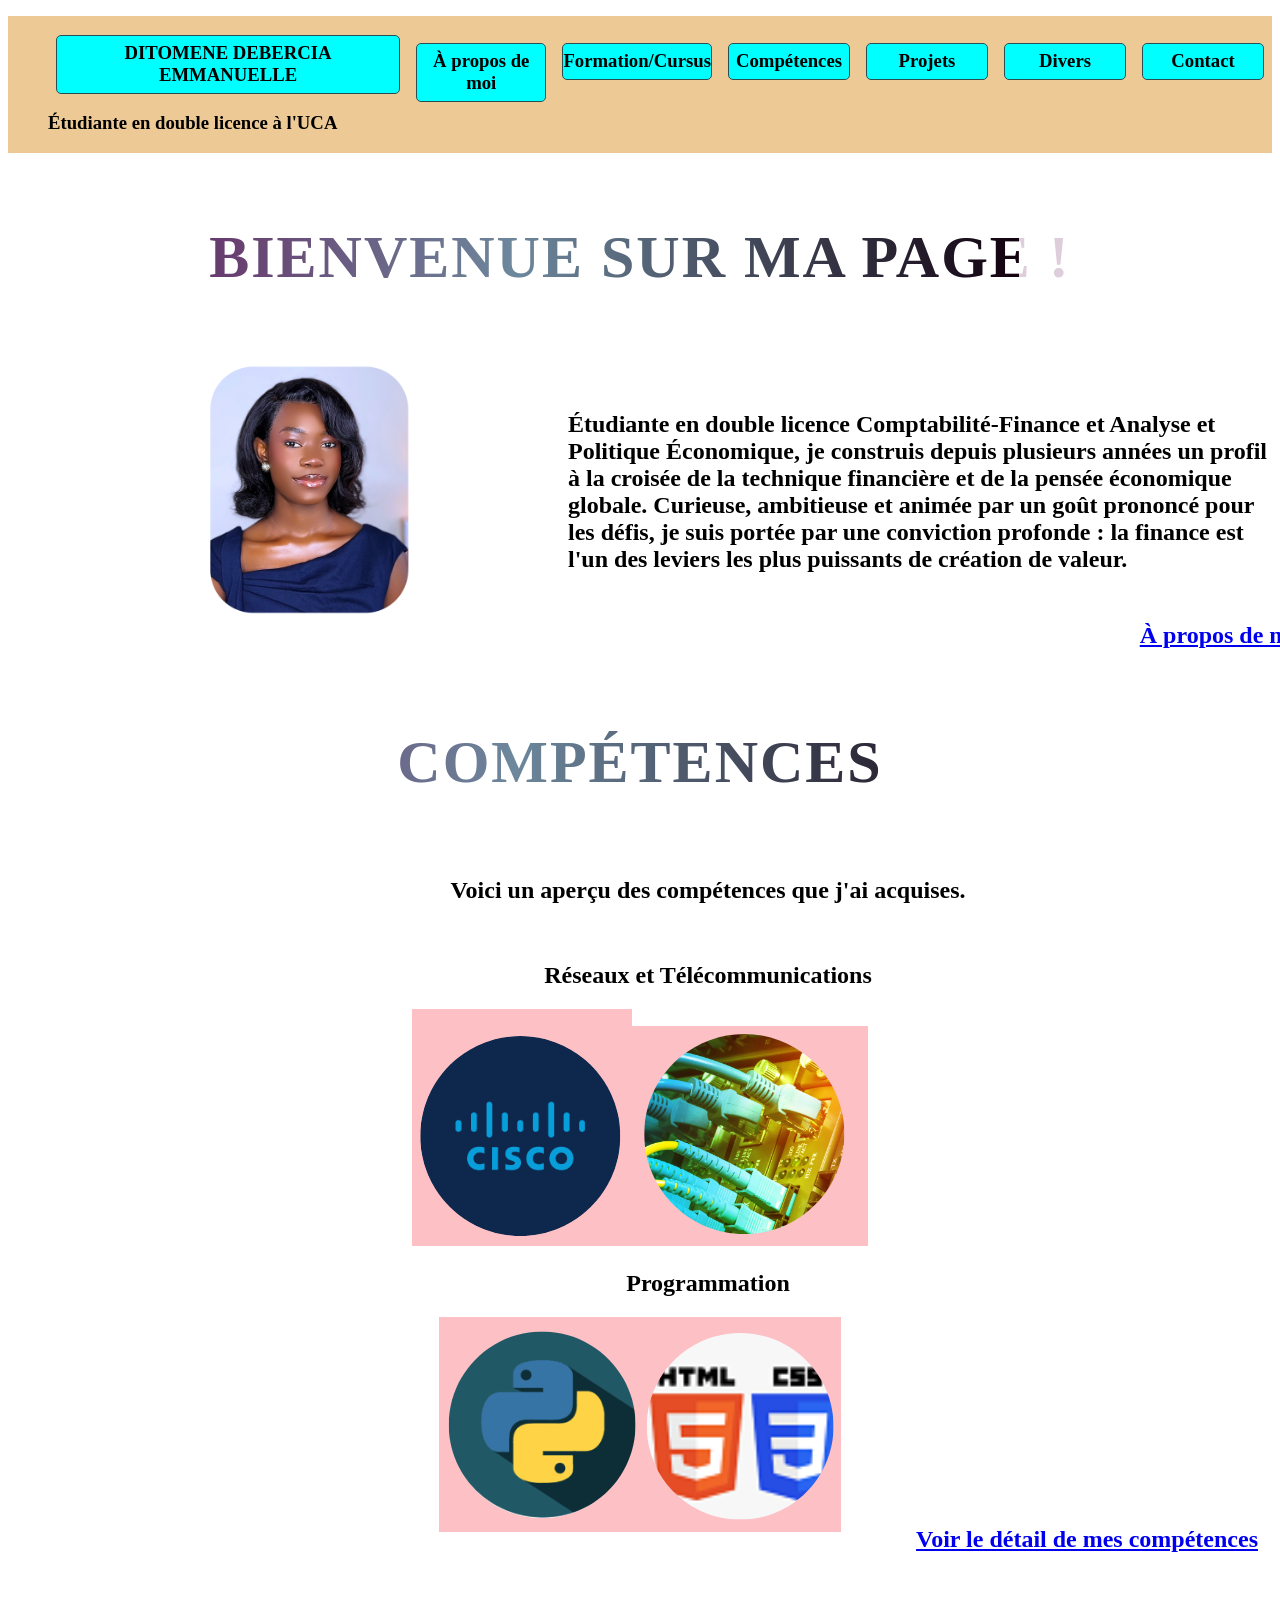
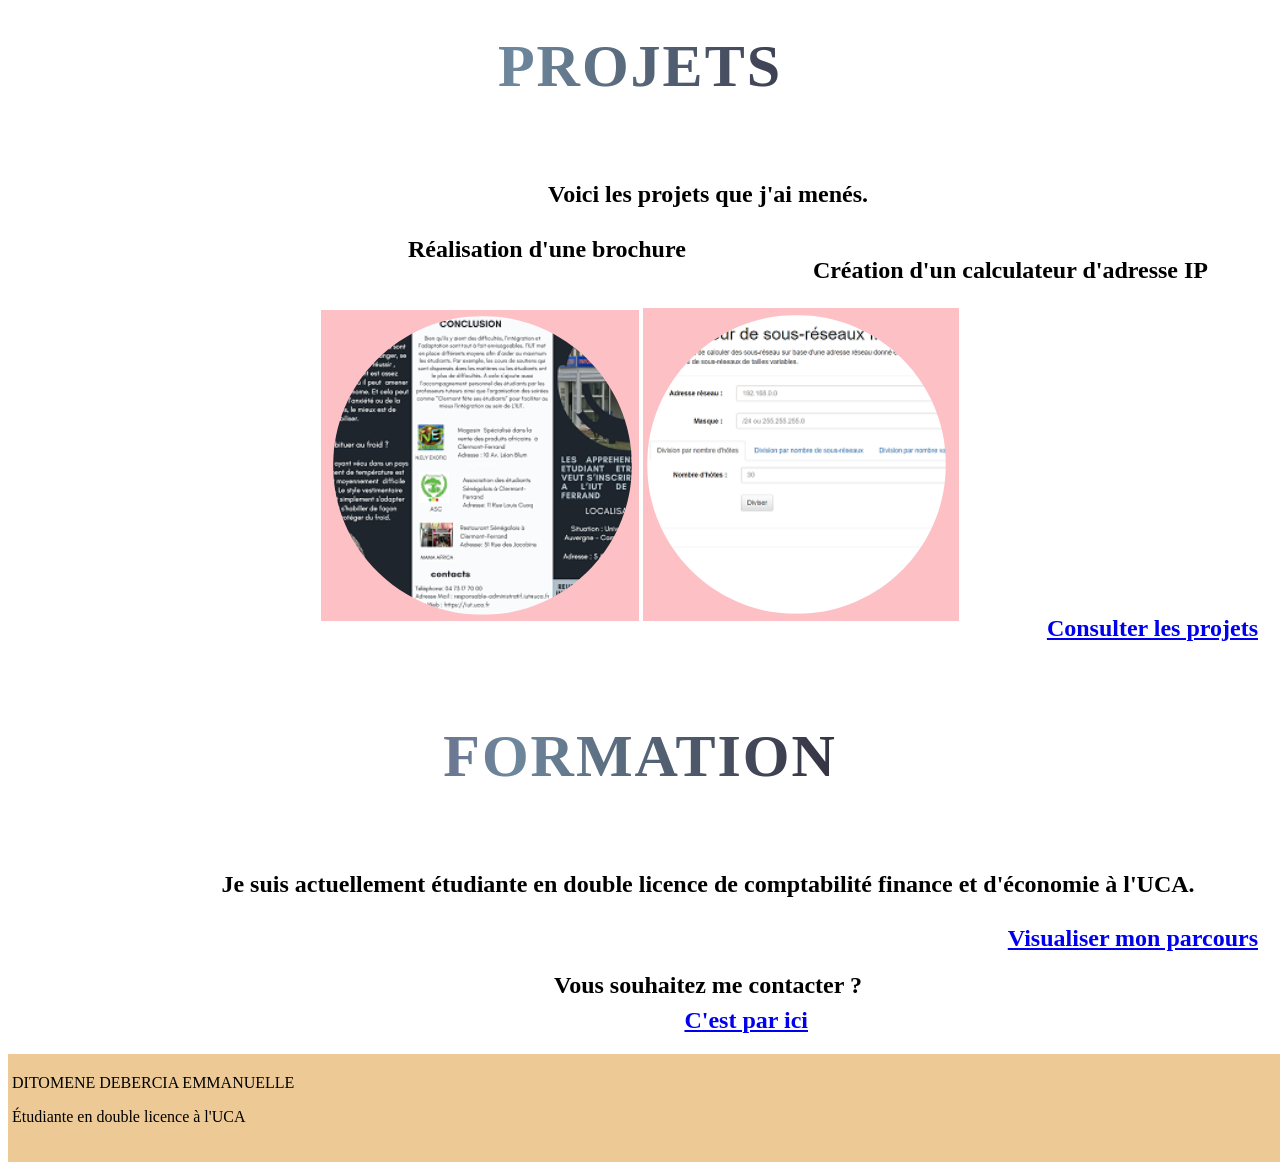
==== mon site/index.html @ 1bc1349e "premier commit" ====
<!DOCTYPE html>
<html lang=""fr>
    <head>
        <meta charset="utf-8">
        <meta name="author" content="Emmanuelle">
        <title>DITOMENE DEBERCIA EMMANUELLE</title>
        <meta name="Desription" content="Ma page html">
        <link rel="stylesheet" href="Style1.css">
    </head>

    <body>

        <header>
        <ul class="menu">
            <ul><h3><a href="Ma-page.html">DITOMENE DEBERCIA EMMANUELLE</a></h3>
            
            <h3>Étudiante en double licence à l'UCA</h3>
            </ul>
            <h3><a href="A-propos-de-moi.html">À propos de moi</a></h3>
            <h3><a href="Formation-Cursus.html">Formation/Cursus</a></h3>
            <h3><a href="Competences.html">Compétences</a></h3>
            <h3><a href="Projets.html">Projets</a></h3>
            <h3><a href="Divers.html">Divers</a></h3>
            <h3><a href="Contacts.html">Contact</a></h3>
        </ul>
        <h1>Bienvenue sur ma page ! </h1>
        </header>
<main>

    <section class="intro">
        <div class="text">
      <h2>Étudiante en double licence Comptabilité-Finance et Analyse et Politique Économique, je construis depuis plusieurs années un profil à la croisée de la technique financière et de la pensée économique globale. Curieuse, ambitieuse et animée par un goût prononcé pour les défis, je suis portée par une conviction profonde : la finance est l'un des leviers les plus puissants de création de valeur.</h2>
    </div>
    <div class="photo">
      <img src="photo-ind.png" alt="Photo">
    </div>
    </section>
<h2><nav style="text-align:right ;padding-left: 50px ;padding-top: -30px;margin-top: -20px;"><a href="A-propos-de-moi.html">À propos de moi</a></nav></h2>

    <section class="compétences">
        <h1>Compétences</h1>
        <h2>Voici un aperçu des compétences que j'ai acquises.</h2><br>
        <h2>Réseaux et Télécommunications </h2>
        <nav style="text-align: center;"><img src="re.png" alt=""><img src="te.png" alt=""></nav>
        <h2>Programmation</h2>
        <nav style="text-align: center;"><img src="py0.png" alt=""><img src="web0.png" alt=""></nav>
        <h2><nav style="text-align: right;padding-right: 50px ;padding-top: -30px;margin-top: -30px;"><a href="Competences.html">Voir le détail de mes compétences</a></nav></h2>
    </section>

    <section class="projets">  
        <h1>Projets</h1>
        <h2>Voici les projets que j'ai menés.</h2><br>
        <h2><p style="text-align:left;padding-left: 300px;padding-top: -30px;margin-top: -30px;">Réalisation d'une brochure</p><p style="text-align: right;padding-right: 100px;padding-top: -30px;margin-top: -30px;">Création d'un calculateur d'adresse IP</p></h2>
        <nav style="text-align: center;"><img src="bro.png" alt=""> <img src="pro 1.png" alt=""></nav>
        <h2><nav style="text-align: right;padding-right: 50px ;padding-top: -30px;margin-top: -30px;"><a href="Projets.html">Consulter les projets</a></nav></h2>
    </section>

    <section class="Formation-Cursus">
        <h1>Formation</h1>
        <h2>Je suis actuellement étudiante en double licence de comptabilité finance et d'économie à l'UCA.</h2><br>
        <h2><nav style="text-align: right;padding-right: 50px ;padding-top: -30px;margin-top: -30px;"><a href="Formation-Cursus.html">Visualiser mon parcours</a></nav></h2>
    </section>

    <section class="contact">
    <h2>Vous souhaitez me contacter ?</h2><br>
    <h2><nav style="text-align: right;padding-right: 500px ;padding-top: -50px;margin-top: -50px;"><a href="Contacts.html">C'est par ici</a></nav></h2>
    </section>

</main>

<footer>
    <nav class="bande_horizontale">
    <p>DITOMENE DEBERCIA EMMANUELLE</p>
    <P>Étudiante en double licence à l'UCA </P>
    </nav>
</footer>
    </body>
</html>
---- mon site/Style1.css ----
body{
    background-color:white;(78, 24, 57, 0.945)(0, 255, 255, 0.468); 
    font-family: serif;
    }
    .menu {
        display: flex;                
        padding:0;                    
        background-color: hwb(35 59% 7%);  
        justify-content: space-around;
    }
    .menu li {
        list-style-type: none ;      
    }
    .menu a {
        display:block;               
        min-width: 120px;              
        margin: 0.5rem;               
        padding: 0.4rem 0;           
        text-align: center;           
        background-color: aqua;    
        color: rgb(0, 0, 0);                 
        text-decoration: none;        
        border: 1px solid rgb(41, 79, 82);      
        border-radius: 5px;           
        
        transition: all 1s ;        
    }
    .menu a.actif {    
        background-color: rgb(73, 9, 65) ; 
        color: #5ae0d4 ;
        border-color: #1ABC9C ;
    }
    .menu a:hover,
    .menu a:hover.actif{
        background-color: #ed2794;
        color: #ffe843;
        border-color: #ffe843;
    }


    h1 {
        padding: 30px;
        text-align: center;
        position: relative;
        font-family: luxury, serif;
        font-size: 60px;
        text-transform: uppercase;
        letter-spacing: 2px;
        background: linear-gradient(90deg, #65064f, rgb(114, 168, 178), #000);
        background-repeat: no-repeat;
        background-size: 80%;
        animation: animate 1s infinite;
        -webkit-background-clip: text;
        -webkit-text-fill-color: rgba(95, 11, 75, 0.203);
      }
      @keyframes animate {
        0% {
          background-position: -100%;
        }
        103% {
          background-position: 100%;
        }
    }
    h4{
        text-decoration: underline;
        color: rgb(111, 21, 119);
      }
      a:visited {background-color:rgb(161, 238, 238);(78, 24, 57, 0.945)(0, 255, 255, 0.468); /* 1 */
        color: #844;
       }
      a:hover, a:focus, a:active {
        text-decoration: none;
        color: white;
        background: rgb(191, 31, 113);
    }
h2{
    text-align: center;
    margin-left: 100px;
    margin-right: 100px;
    width: 50em
}

footer{
    padding: 4px;
    margin: 0px;
    border: none;
    width: 100%;
    height: 100px;
    background-color:hwb(35 59% 7%); 
}

.intro {
    display: flex;
    flex-direction: row-reverse;  /* inverse l’ordre : photo à gauche, texte à droite */
    align-items: center;
    gap: 20px;
}

/* Section texte à gauche et photo à droite */
.intro {
    display: flex;           /* Flexbox pour mettre texte et photo sur la même ligne */
    align-items: center;     /* Centrer verticalement */
    gap: 10px;               /* Espace entre texte et photo */
}


/* Pour le texte */
.intro .text {
    flex: 1;                 /* Le texte prend l’espace restant */
}
.intro .text h2 {
    margin: 0;
    padding-left: 100px;   /* espace entre texte et photo */
}


/* Pour l’image */
.intro .photo img {
    max-width: 300px;        /* Limite la largeur de l'image */
    height: auto;
    display: block;          /* S'assure qu'elle s'affiche correctement */
    border-radius: 10px;     /* Optionnel : coins arrondis */
    padding-left: 150px;
}

/* Petit écran : photo sous texte */
@media (max-width: 768px) {
    .intro {
        flex-direction: column;
        text-align: center;
    }
    .intro .text {
        margin-bottom: 20px;
    }
}

/* Spécifique à cette section pour éviter les conflits avec ton h2 global */
.intro h2 {
    width: auto;        /* Supprime la largeur fixe du h2 */
    margin: 0;          /* Supprime les marges */
    text-align: left;   /* Texte aligné à gauche */
}
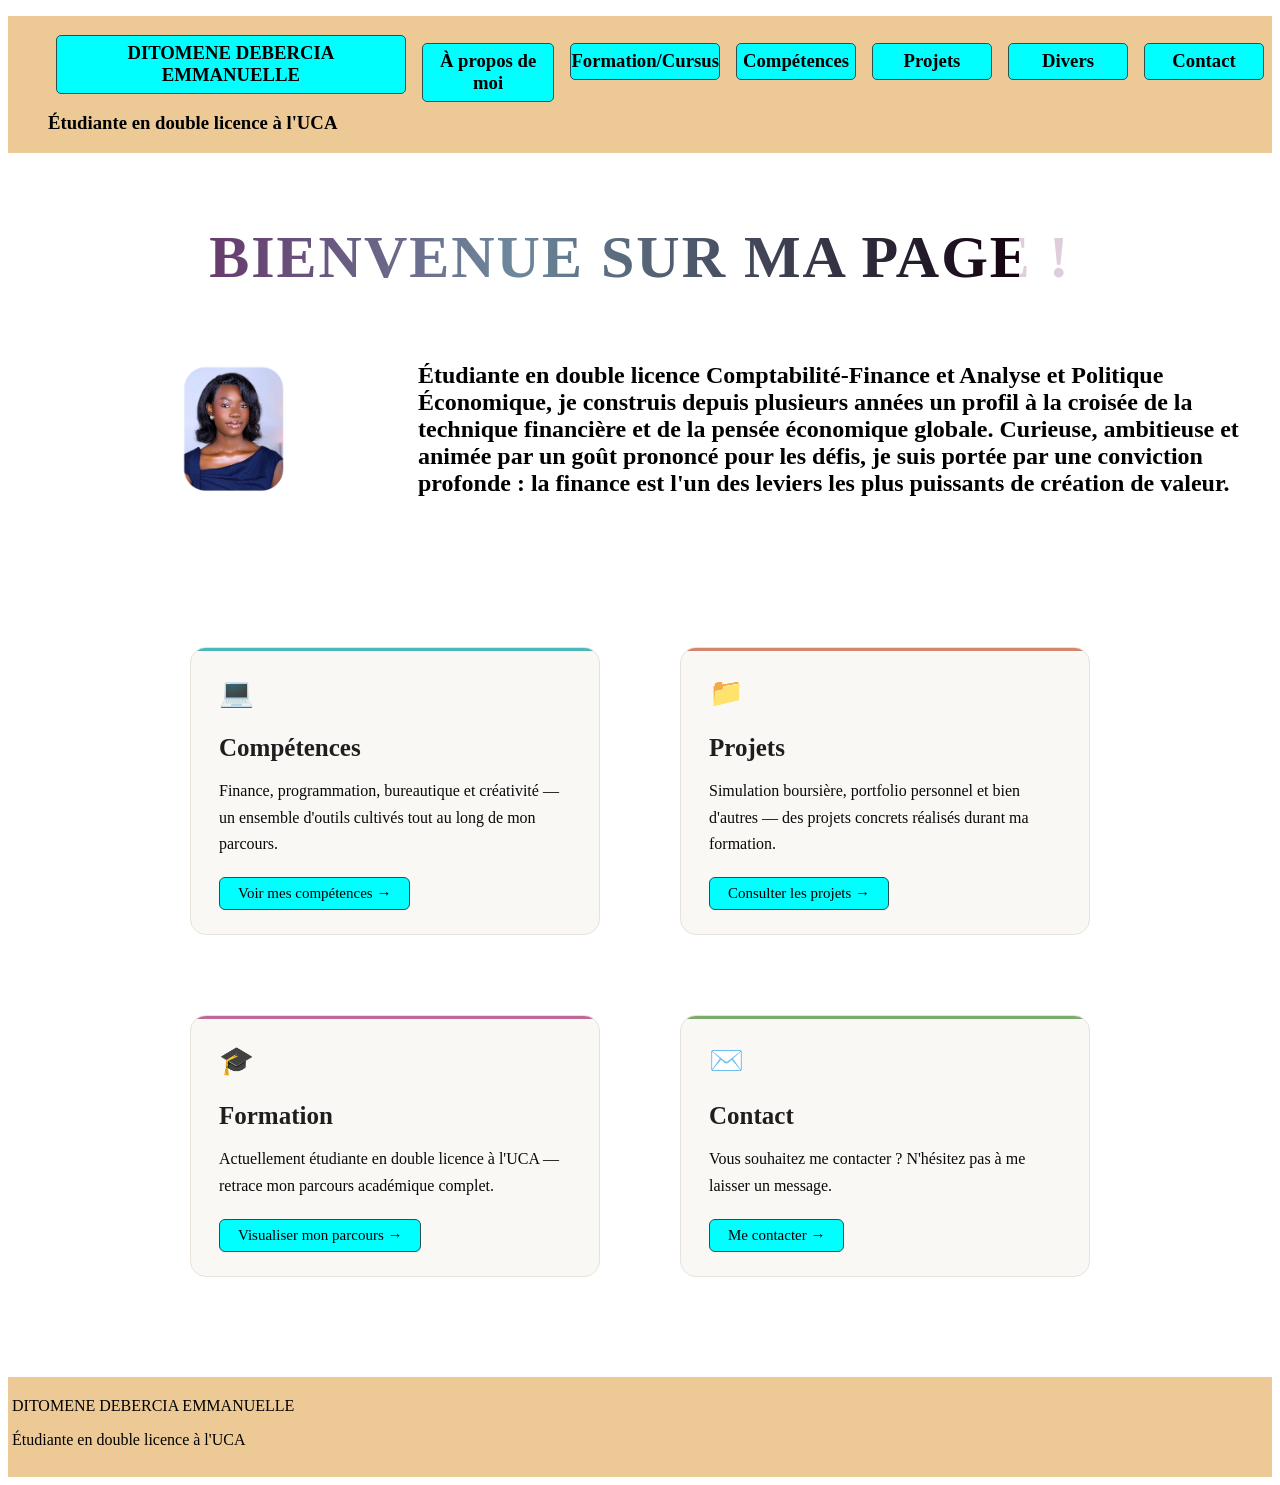
==== commit a6c58db8: "Mise à jour complète du site et ajout du CV" ====
--- a/mon site/index.html
+++ b/mon site/index.html
@@ -27,47 +27,58 @@
         </header>
 <main>
 
-    <section class="intro">
+   <main>
+        
+     <section class="intro">
         <div class="text">
-      <h2>Étudiante en double licence Comptabilité-Finance et Analyse et Politique Économique, je construis depuis plusieurs années un profil à la croisée de la technique financière et de la pensée économique globale. Curieuse, ambitieuse et animée par un goût prononcé pour les défis, je suis portée par une conviction profonde : la finance est l'un des leviers les plus puissants de création de valeur.</h2>
+      <h2>Étudiante en double licence Comptabilité-Finance et Analyse et Politique Économique, je construis depuis plusieurs années un profil à la croisée de la technique financière et de la pensée économique globale. Curieuse, ambitieuse et animée par un goût prononcé pour les défis, je suis portée par une conviction profonde : la finance est l'un des leviers les plus puissants de création de valeur. </h2>
     </div>
     <div class="photo">
       <img src="photo-ind.png" alt="Photo">
     </div>
     </section>
-<h2><nav style="text-align:right ;padding-left: 50px ;padding-top: -30px;margin-top: -20px;"><a href="A-propos-de-moi.html">À propos de moi</a></nav></h2>
+    <section>
 
-    <section class="compétences">
-        <h1>Compétences</h1>
-        <h2>Voici un aperçu des compétences que j'ai acquises.</h2><br>
-        <h2>Réseaux et Télécommunications </h2>
-        <nav style="text-align: center;"><img src="re.png" alt=""><img src="te.png" alt=""></nav>
-        <h2>Programmation</h2>
-        <nav style="text-align: center;"><img src="py0.png" alt=""><img src="web0.png" alt=""></nav>
-        <h2><nav style="text-align: right;padding-right: 50px ;padding-top: -30px;margin-top: -30px;"><a href="Competences.html">Voir le détail de mes compétences</a></nav></h2>
-    </section>
+  <!-- SECTIONS CARTES -->
+  <div class="sections-wrapper">
+    <div class="sections-grid">
 
-    <section class="projets">  
-        <h1>Projets</h1>
-        <h2>Voici les projets que j'ai menés.</h2><br>
-        <h2><p style="text-align:left;padding-left: 300px;padding-top: -30px;margin-top: -30px;">Réalisation d'une brochure</p><p style="text-align: right;padding-right: 100px;padding-top: -30px;margin-top: -30px;">Création d'un calculateur d'adresse IP</p></h2>
-        <nav style="text-align: center;"><img src="bro.png" alt=""> <img src="pro 1.png" alt=""></nav>
-        <h2><nav style="text-align: right;padding-right: 50px ;padding-top: -30px;margin-top: -30px;"><a href="Projets.html">Consulter les projets</a></nav></h2>
-    </section>
+      <!-- Compétences -->
+      <div class="section-card card-competences">
+        <div class="section-card-icon">💻</div>
+        <p class="section-card-title">Compétences</p>
+        <p class="section-card-desc">Finance, programmation, bureautique et créativité — un ensemble d'outils cultivés tout au long de mon parcours.</p>
+        <a href="Competences.html" class="section-card-link">Voir mes compétences →</a>
+      </div>
 
-    <section class="Formation-Cursus">
-        <h1>Formation</h1>
-        <h2>Je suis actuellement étudiante en double licence de comptabilité finance et d'économie à l'UCA.</h2><br>
-        <h2><nav style="text-align: right;padding-right: 50px ;padding-top: -30px;margin-top: -30px;"><a href="Formation-Cursus.html">Visualiser mon parcours</a></nav></h2>
-    </section>
+      <!-- Projets -->
+      <div class="section-card card-projets">
+        <div class="section-card-icon">📁</div>
+        <p class="section-card-title">Projets</p>
+        <p class="section-card-desc">Simulation boursière, portfolio personnel et bien d'autres — des projets concrets réalisés durant ma formation.</p>
+        <a href="Projets.html" class="section-card-link">Consulter les projets →</a>
+      </div>
 
-    <section class="contact">
-    <h2>Vous souhaitez me contacter ?</h2><br>
-    <h2><nav style="text-align: right;padding-right: 500px ;padding-top: -50px;margin-top: -50px;"><a href="Contacts.html">C'est par ici</a></nav></h2>
-    </section>
+      <!-- Formation -->
+      <div class="section-card card-formation">
+        <div class="section-card-icon">🎓</div>
+        <p class="section-card-title">Formation</p>
+        <p class="section-card-desc">Actuellement étudiante en double licence à l'UCA — retrace mon parcours académique complet.</p>
+        <a href="Formation-Cursus.html" class="section-card-link">Visualiser mon parcours →</a>
+      </div>
+
+      <!-- Contact -->
+      <div class="section-card card-contact">
+        <div class="section-card-icon">✉️</div>
+        <p class="section-card-title">Contact</p>
+        <p class="section-card-desc">Vous souhaitez me contacter ? N'hésitez pas à me laisser un message.</p>
+        <a href="Contacts.html" class="section-card-link">Me contacter →</a>
+      </div>
+
+    </div>
+  </div>
 
 </main>
-
 <footer>
     <nav class="bande_horizontale">
     <p>DITOMENE DEBERCIA EMMANUELLE</p>
@@ -75,4 +86,13 @@
     </nav>
 </footer>
     </body>
-</html>+</html>
+
+
+
+
+
+
+
+
+  
--- a/mon site/Style1.css
+++ b/mon site/Style1.css
@@ -52,6 +52,7 @@
         animation: animate 1s infinite;
         -webkit-background-clip: text;
         -webkit-text-fill-color: rgba(95, 11, 75, 0.203);
+        
       }
       @keyframes animate {
         0% {
@@ -64,14 +65,7 @@
     h4{
         text-decoration: underline;
         color: rgb(111, 21, 119);
-      }
-      a:visited {background-color:rgb(161, 238, 238);(78, 24, 57, 0.945)(0, 255, 255, 0.468); /* 1 */
-        color: #844;
-       }
-      a:hover, a:focus, a:active {
-        text-decoration: none;
-        color: white;
-        background: rgb(191, 31, 113);
+      
     }
 h2{
     text-align: center;
@@ -79,6 +73,382 @@
     margin-right: 100px;
     width: 50em
 }
+
+.intro {
+    display: flex;
+    flex-direction: row-reverse;  /* inverse l’ordre : photo à gauche, texte à droite */
+    align-items: center;
+    gap: 20px;
+}
+
+/* Section texte à gauche et photo à droite */
+.intro {
+    display: flex;           /* Flexbox pour mettre texte et photo sur la même ligne */
+    align-items: center;     /* Centrer verticalement */
+    gap: 10px;               /* Espace entre texte et photo */
+}
+
+
+/* Pour le texte */
+.intro .text {
+    flex: 1;                 /* Le texte prend l’espace restant */
+}
+.intro .text h2 {
+    margin: 0;
+    padding-left: 100px;   /* espace entre texte et photo */
+}
+
+
+/* Pour l’image */
+.intro .photo img {
+    max-width: 300px;        /* Limite la largeur de l'image */
+    height: auto;
+    display: block;          /* S'assure qu'elle s'affiche correctement */
+    border-radius: 10px;     /* Optionnel : coins arrondis */
+    padding-left: 150px;
+}
+
+/* Petit écran : photo sous texte */
+@media (max-width: 768px) {
+    .intro {
+        flex-direction: column;
+        text-align: center;
+    }
+    .intro .text {
+        margin-bottom: 20px;
+    }
+}
+
+/* Spécifique à cette section pour éviter les conflits avec ton h2 global */
+.intro h2 {
+    width: auto;        /* Supprime la largeur fixe du h2 */
+    margin: 0;          /* Supprime les marges */
+    text-align: left;   /* Texte aligné à gauche */
+}
+
+
+
+
+
+/* ===================== SECTIONS CARTES ===================== */
+    .sections-wrapper {
+      padding: 150px 70px 100px;
+    }
+
+    .sections-grid {
+      display: grid;
+      grid-template-columns: repeat(2, 1fr);
+      gap: 80px;
+      max-width: 900px;
+      margin: 0 auto;
+    }
+
+    .section-card {
+      background: #faf8f5;
+      border: 0.5px solid #e8e2da;
+      border-radius: 16px;
+      padding: 28px 28px 24px;
+      transition: transform 0.3s ease, box-shadow 0.3s ease;
+      position: relative;
+      overflow: hidden;
+    }
+
+    .section-card::before {
+      content: '';
+      position: absolute;
+      top: 0; left: 0; right: 0;
+      height: 3px;
+      background: var(--accent);
+      border-radius: 16px 16px 0 0;
+    }
+
+    .section-card:hover {
+      transform: translateY(-4px);
+      box-shadow: 0 14px 36px rgba(0,0,0,0.07);
+    }
+
+    .section-card-icon {
+      font-size: 28px;
+      margin-bottom: 14px;
+    }
+
+    .section-card-title {
+      font-size: 25px;
+      font-weight: 700;
+      color: #1e1e1e;
+      margin-bottom: 10px;
+      font-family: serif;
+    }
+
+    .section-card-desc {
+      font-size: 16px;
+      color: #090909;
+      line-height: 1.65;
+      margin-bottom: 20px;
+      text-align: left;
+      width: auto;
+      margin-left: 0;
+      margin-right: 0;
+    }
+
+    .section-card-link {
+      display: inline-block;
+      font-size: 15px;
+      padding: 7px 18px;
+      border-radius: 6px;
+      text-decoration: none;
+      font-family: serif;
+      background-color: aqua;
+      color: rgb(0,0,0);
+      border: 1px solid rgb(41, 79, 82);
+      transition: all 0.3s;
+    }
+
+    .section-card-link:hover {
+      background-color: #ed2794 !important;
+      color: #ffe843 !important;
+      border-color: #ffe843 !important;
+    }
+
+    /* Thèmes couleurs cartes */
+    .card-competences { --accent: #4bb8b8; }
+    .card-projets      { --accent: #d4856e; }
+    .card-formation    { --accent: #c06898; }
+    .card-contact      { --accent: #7eaa6e; }
+
+    @media (max-width: 640px) {
+      .sections-wrapper { padding: 20px; }
+      .sections-grid { grid-template-columns: 1fr; }
+    }
+
+  
+
+ 
+
+    /* ===================== SECTION FORMATION ===================== */
+
+    .formation-wrapper {
+      padding: 60px 40px 100px;
+      max-width: 860px;
+      margin: 0 auto;
+    }
+
+    .formation-intro {
+      text-align: center;
+      margin-bottom: 70px;
+    }
+
+    .formation-intro .tag {
+      display: inline-block;
+      font-size: 11px;
+      letter-spacing: 0.2em;
+      text-transform: uppercase;
+      color: #b5a89a;
+      margin-bottom: 12px;
+    }
+
+    .formation-intro p {
+      font-size: 25px;
+      color: #0a0909;
+      max-width: 1000px;
+      margin: 0 auto 30px; 
+      line-height: 1.7;
+    }
+
+    /* Liens CV et Vidéo */
+    .formation-links {
+      display: flex;
+      justify-content: center;
+      gap: 30px;
+      margin-top: 24px;
+      flex-wrap: wrap;
+    }
+
+    .formation-links a {
+      font-size: 15px;
+      padding: 8px 20px;
+      border-radius: 6px;
+      text-decoration: none;
+      font-family: serif;
+      transition: all 0.3s;
+    }
+
+    .btn-cv {
+      background-color: aqua;
+      color: rgb(0,0,0);
+      border: 1px solid rgb(41, 79, 82);
+    }
+
+    .btn-cv:hover {
+      background-color: #ed2794 !important;
+      color: #ffe843 !important;
+      border-color: #ffe843 !important;
+    }
+
+    .btn-video {
+      background-color: rgb(73, 9, 65);
+      color: #5ae0d4;
+      border: 1px solid #1ABC9C;
+    }
+
+    .btn-video:hover {
+      background-color: #ed2794 !important;
+      color: #ffe843 !important;
+      border-color: #ffe843 !important;
+    }
+
+    /* ===================== TIMELINE ===================== */
+
+    .timeline {
+      position: relative;
+      padding: 0;
+    }
+
+    /* Ligne verticale centrale */
+    .timeline::before {
+      content: '';
+      position: absolute;
+      left: 50%;
+      top: 0;
+      bottom: 0;
+      width: 1px;
+      background: linear-gradient(to bottom, #e8d5c4, #c4e8e8, #f0cce0);
+      transform: translateX(-50%);
+    }
+
+    .timeline-item {
+      display: flex;
+      justify-content: flex-end;
+      padding-right: calc(50% + 40px);
+      margin-bottom: 60px;
+      position: relative;
+      opacity: 0;
+      transform: translateX(-30px);
+      transition: opacity 0.6s ease, transform 0.6s ease;
+    }
+
+    .timeline-item:nth-child(even) {
+      justify-content: flex-start;
+      padding-right: 0;
+      padding-left: calc(50% + 40px);
+      transform: translateX(30px);
+    }
+
+    .timeline-item.visible {
+      opacity: 1;
+      transform: translateX(0);
+    }
+
+    /* Point sur la ligne */
+    .timeline-dot {
+      position: absolute;
+      left: 50%;
+      top: 28px;
+      width: 14px;
+      height: 14px;
+      border-radius: 50%;
+      background: var(--dot-color);
+      border: 3px solid white;
+      box-shadow: 0 0 0 2px var(--dot-color);
+      transform: translateX(-50%);
+      z-index: 2;
+    }
+
+    /* Carte formation */
+    .timeline-card {
+      background: #faf8f5;
+      border: 0.5px solid #e8e2da;
+      border-radius: 16px;
+      padding: 26px 28px;
+      max-width: 340px;
+      width: 100%;
+      position: relative;
+      transition: transform 0.3s ease, box-shadow 0.3s ease;
+    }
+
+    .timeline-card:hover {
+      transform: translateY(-4px);
+      box-shadow: 0 14px 36px rgba(0,0,0,0.07);
+    }
+
+    .timeline-card::before {
+      content: '';
+      position: absolute;
+      top: 0; left: 0; right: 0;
+      height: 3px;
+      background: var(--dot-color);
+      border-radius: 16px 16px 0 0;
+    }
+
+    .card-year {
+      display: inline-block;
+      font-size: 14px;
+      letter-spacing: 0.16em;
+      text-transform: uppercase;
+      color: var(--dot-color);
+      background: var(--year-bg);
+      padding: 3px 10px;
+      border-radius: 20px;
+      margin-bottom: 14px;
+      font-weight: 500;
+      border: 0.5px solid var(--year-border);
+    }
+
+    .card-diplome {
+      font-size: 20px;
+      font-weight: 700;
+      color: #1e1e1e;
+      margin-bottom: 6px;
+      font-family: serif;
+    }
+
+    .card-ecole {
+      font-size: 20px;
+      color: var(--dot-color);
+      font-weight: 500;
+      margin-bottom: 12px;
+    }
+
+    .card-desc {
+      font-size: 20px;
+      color: #000000;
+      line-height: 1.65;
+      border-top: 0.5px solid #ede8e0;
+      padding-top: 12px;
+      margin-top: 4px;
+    }
+
+    /* Thèmes couleurs */
+    .item-1 { --dot-color: #d4856e; --year-bg: #fdf2ee; --year-border: #f2d4ca; }
+    .item-2 { --dot-color: #4bb8b8; --year-bg: #eef9f9; --year-border: #c4e8e8; }
+    .item-3 { --dot-color: #c06898; --year-bg: #fdf0f6; --year-border: #f0cce0; }
+
+    /* ===================== RESPONSIVE ===================== */
+    @media (max-width: 640px) {
+      .formation-wrapper { padding: 40px 20px 80px; }
+
+      .timeline::before { left: 20px; }
+
+      .timeline-item,
+      .timeline-item:nth-child(even) {
+        justify-content: flex-start;
+        padding-left: 52px;
+        padding-right: 0;
+        transform: translateX(-20px);
+      }
+
+      .timeline-dot {
+        left: 20px;
+      }
+
+      .timeline-card {
+        max-width: 100%;
+      }
+    }
+
+
+
+
 
 footer{
     padding: 4px;
@@ -89,55 +459,237 @@
     background-color:hwb(35 59% 7%); 
 }
 
-.intro {
-    display: flex;
-    flex-direction: row-reverse;  /* inverse l’ordre : photo à gauche, texte à droite */
-    align-items: center;
-    gap: 20px;
-}
-
-/* Section texte à gauche et photo à droite */
-.intro {
-    display: flex;           /* Flexbox pour mettre texte et photo sur la même ligne */
-    align-items: center;     /* Centrer verticalement */
-    gap: 10px;               /* Espace entre texte et photo */
-}
-
-
-/* Pour le texte */
-.intro .text {
-    flex: 1;                 /* Le texte prend l’espace restant */
-}
-.intro .text h2 {
-    margin: 0;
-    padding-left: 100px;   /* espace entre texte et photo */
-}
-
-
-/* Pour l’image */
-.intro .photo img {
-    max-width: 300px;        /* Limite la largeur de l'image */
-    height: auto;
-    display: block;          /* S'assure qu'elle s'affiche correctement */
-    border-radius: 10px;     /* Optionnel : coins arrondis */
-    padding-left: 150px;
-}
-
-/* Petit écran : photo sous texte */
-@media (max-width: 768px) {
-    .intro {
-        flex-direction: column;
-        text-align: center;
-    }
-    .intro .text {
-        margin-bottom: 20px;
-    }
-}
-
-/* Spécifique à cette section pour éviter les conflits avec ton h2 global */
-.intro h2 {
-    width: auto;        /* Supprime la largeur fixe du h2 */
-    margin: 0;          /* Supprime les marges */
-    text-align: left;   /* Texte aligné à gauche */
-}
-
+
+
+
+
+/* ===== RESET CIBLÉ ===== */
+    *, *::before, *::after { box-sizing: border-box; }
+
+    /* ===== VARIABLES ===== */
+    :root {
+      --bourse:   #c06840;
+      --portfolio:#4bb8b8;
+      --loofah:   #c06898;
+      --ppp:      #7eaa6e;
+      --card-bg:  #faf8f5;
+      --border:   #e8e2da;
+      --text:     #1a1a1a;
+      --muted:    #6b6460;
+    }
+
+    /* ===== HEADER (repris du fichier original) ===== */
+    header h1 {
+      padding: 30px;
+      text-align: center;
+    }
+
+    /* ===== INTRO SECTION ===== */
+    .projets-intro {
+      text-align: center;
+      padding: 60px 40px 10px;
+      max-width: 700px;
+      margin: 0 auto;
+    }
+    .projets-intro .tag {
+      display: inline-block;
+      font-family: 'DM Sans', sans-serif;
+      font-size: 11px;
+      letter-spacing: 0.22em;
+      text-transform: uppercase;
+      color: #b5a89a;
+      margin-bottom: 14px;
+    }
+    .projets-intro p {
+      font-family: 'Cormorant Garamond', sans-serif;
+      font-size: 22px;
+      color: var(--muted);
+      line-height: 1.75;
+      width: auto;
+      margin: 0 auto;
+    }
+
+    /* ===== GRILLE CARTES ===== */
+    .projets-grid-wrapper {
+      padding: 60px 50px 100px;
+    }
+    .projets-grid {
+      display: grid;
+      grid-template-columns: repeat(2, 1fr);
+      gap: 36px;
+      max-width: 960px;
+      margin: 0 auto;
+    }
+
+    /* ===== IMAGE BANNIÈRE ===== */
+    .projet-img {
+      width: calc(100% + 60px);
+      margin: -30px -30px 22px -30px;
+      height: 160px;
+      object-fit: cover;
+      border-radius: 18px 18px 0 0;
+      display: block;
+      filter: brightness(0.92) saturate(1.1);
+      transition: filter 0.4s ease;
+    }
+    .projet-card:hover .projet-img {
+      filter: brightness(1) saturate(1.2);
+    }
+
+    /* ===== CARTE PROJET ===== */
+    .projet-card {
+      background: var(--card-bg);
+      border: 0.5px solid var(--border);
+      border-radius: 18px;
+      padding: 30px 30px 26px;
+      position: relative;
+      overflow: hidden;
+      transition: transform 0.35s ease, box-shadow 0.35s ease;
+      opacity: 0;
+      transform: translateY(24px);
+    }
+    .projet-card.visible {
+      opacity: 1;
+      transform: translateY(0);
+      transition: opacity 0.6s ease, transform 0.6s ease,
+                  box-shadow 0.35s ease;
+    }
+    .projet-card:hover {
+      transform: translateY(-5px);
+      box-shadow: 0 18px 44px rgba(0,0,0,0.08);
+    }
+
+    /* Barre couleur en haut */
+    .projet-card::before {
+      content: '';
+      position: absolute;
+      top: 0; left: 0; right: 0;
+      height: 4px;
+      background: var(--accent);
+      border-radius: 18px 18px 0 0;
+    }
+
+    /* Badge catégorie */
+    .projet-badge {
+      display: inline-block;
+      font-family: 'DM Sans', sans-serif;
+      font-size: 10px;
+      letter-spacing: 0.18em;
+      text-transform: uppercase;
+      color: var(--accent);
+      background: var(--badge-bg);
+      border: 0.5px solid var(--badge-border);
+      padding: 3px 10px;
+      border-radius: 20px;
+      margin-bottom: 16px;
+      font-weight: 500;
+    }
+
+    /* Icône */
+    .projet-icon {
+      font-size: 30px;
+      margin-bottom: 12px;
+      display: block;
+    }
+
+    /* Titre */
+    .projet-title {
+      font-family: 'Cormorant Garamond', serif;
+      font-size: 22px;
+      font-weight: 700;
+      color: var(--text);
+      margin-bottom: 10px;
+      line-height: 1.3;
+    }
+
+    /* Description */
+    .projet-desc {
+      font-family: 'DM Sans', sans-serif;
+      font-size: 14.5px;
+      color: #3a3a3a;
+      line-height: 1.75;
+      margin-bottom: 18px;
+      text-align: left;
+      width: auto;
+      margin-left: 0;
+      margin-right: 0;
+    }
+
+    /* Bullets compétences */
+    .projet-bullets {
+      list-style: none;
+      padding: 0;
+      margin: 0 0 20px;
+      display: flex;
+      flex-direction: column;
+      gap: 6px;
+    }
+    .projet-bullets li {
+      font-family: 'DM Sans', sans-serif;
+      font-size: 13px;
+      color: var(--muted);
+      padding-left: 16px;
+      position: relative;
+      line-height: 1.6;
+    }
+    .projet-bullets li::before {
+      content: '—';
+      position: absolute;
+      left: 0;
+      color: var(--accent);
+      font-size: 11px;
+      top: 2px;
+    }
+
+    /* Résultat / highlight */
+    .projet-highlight {
+      display: inline-block;
+      font-family: 'DM Sans', sans-serif;
+      font-size: 12.5px;
+      font-weight: 500;
+      color: var(--accent);
+      background: var(--badge-bg);
+      border: 0.5px solid var(--badge-border);
+      padding: 5px 12px;
+      border-radius: 6px;
+      margin-bottom: 18px;
+    }
+
+    /* Tags outils */
+    .projet-tags {
+      display: flex;
+      flex-wrap: wrap;
+      gap: 7px;
+      margin-bottom: 20px;
+    }
+    .projet-tag {
+      font-family: 'DM Sans', sans-serif;
+      font-size: 11.5px;
+      color: var(--muted);
+      background: white;
+      border: 0.5px solid var(--border);
+      padding: 3px 10px;
+      border-radius: 4px;
+    }
+
+    /* Séparateur */
+    .projet-sep {
+      border: none;
+      border-top: 0.5px solid var(--border);
+      margin: 0 0 18px;
+    }
+
+    /* ===== THÈMES COULEURS ===== */
+    .card-bourse    { --accent: var(--bourse);   --badge-bg: #fdf2ee; --badge-border: #f2d4ca; }
+    .card-portfolio { --accent: var(--portfolio); --badge-bg: #eef9f9; --badge-border: #c4e8e8; }
+    .card-loofah    { --accent: var(--loofah);   --badge-bg: #fdf0f6; --badge-border: #f0cce0; }
+    .card-ppp       { --accent: var(--ppp);      --badge-bg: #f2f8ee; --badge-border: #d0e8c4; }
+
+    /* ===== RESPONSIVE ===== */
+    @media (max-width: 700px) {
+      .projets-grid { grid-template-columns: 1fr; }
+      .projets-grid-wrapper { padding: 40px 20px 80px; }
+    }
+
+
+  
